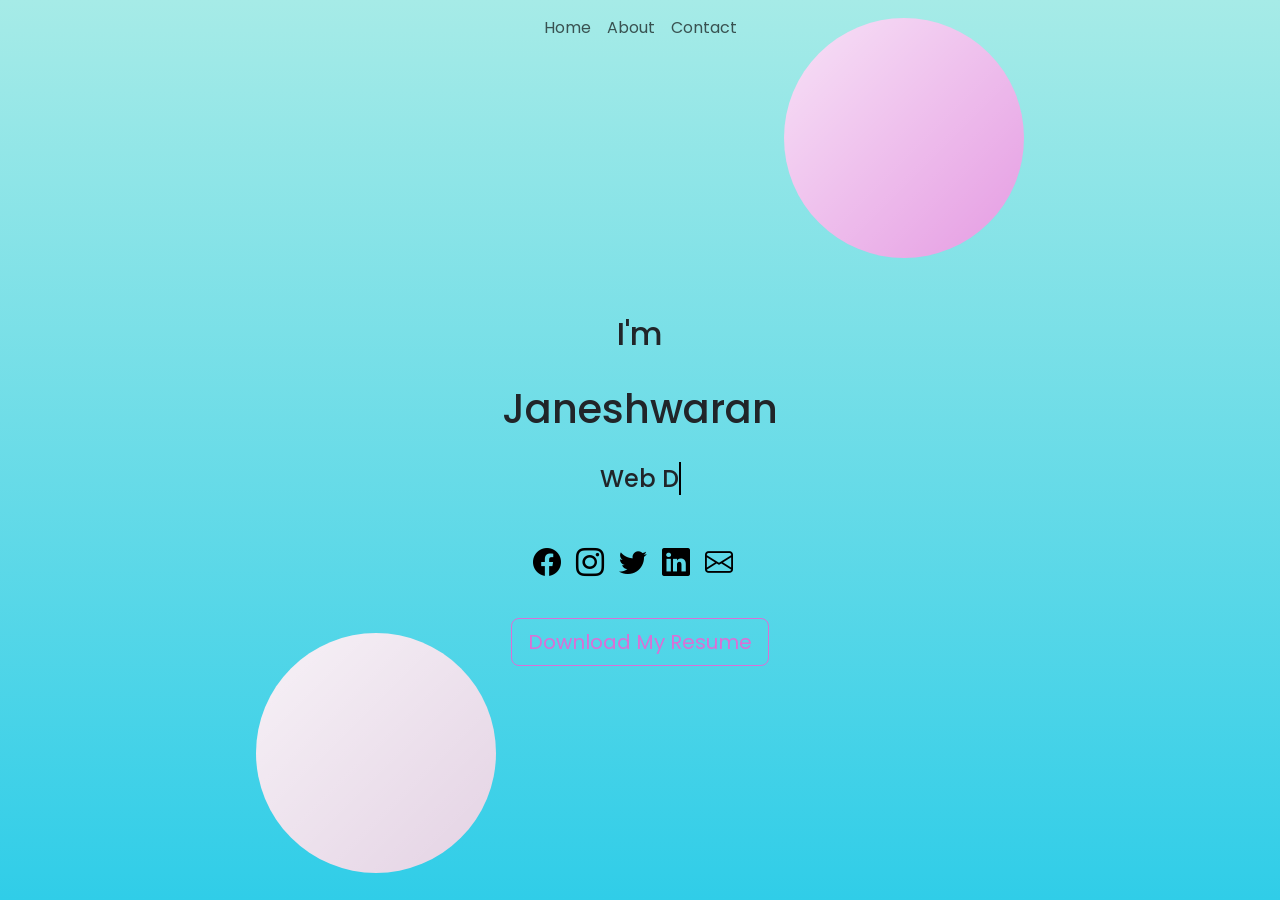
==== index.html @ 438f8019 "Update index.html" ====
<html lang="en">
  <head>
    <meta charset="utf-8">
    <meta name="viewport" content="width=device-width, initial-scale=1">
    <link href="https://cdn.jsdelivr.net/npm/bootstrap@5.1.0/dist/css/bootstrap.min.css" rel="stylesheet" integrity="sha384-KyZXEAg3QhqLMpG8r+8fhAXLRk2vvoC2f3B09zVXn8CA5QIVfZOJ3BCsw2P0p/We" crossorigin="anonymous">
    <link rel="stylesheet" href="style.css">
    <link rel="stylesheet" href="https://cdn.jsdelivr.net/npm/bootstrap-icons@1.5.0/font/bootstrap-icons.css">
    <title>JaNesHwaRan</title>
  </head>
  <body>
<!-- =====  NavBar  ===== -->
    <nav class="navbar fixed-top navbar-expand navbar-light bg-transparent" >
      <div class="container" >
        <div class="collapse navbar-collapse" id="navbarSupportedContent">
          <ul class="navbar-nav mx-auto mb-2 mb-lg-0">
            <li class="nav-item">
              <a class="nav-link " aria-current="page" href="#home">Home</a>
            </li>
            <li class="nav-item">
              <a class="nav-link" href="#about">About</a>
            </li>
            <li class="nav-item">
              <a class="nav-link" href="#contact">Contact</a>
            </li>
          </ul>
        </div>
      </div>
    </nav>
    <div class="scroll-snap">
      <section class="text-dark text-center d-flex " id="home">
        <div class="container">
          <div class="hero ">
            <h2>I'm </h2><br>
            <h1><span id="name"> Janeshwaran</span></h1><br>
            <h4 class="typing"></h4><br>
            <div class="icons">
              <h3><a class="bi bi-facebook" href="https://www.facebook.com/janesh.janesh.77/" target="_blank"></a></h3>
              <h3><a class="bi bi-instagram" href="https://www.instagram.com/janeshwaran/?hl=en" target="_blank"></a></h3>
              <h3><a class="bi bi-twitter" href="https://twitter.com/janeshwar20" target="_blank"></a></h3>
              <h3><a class="bi bi-linkedin" href="https://in.linkedin.com/in/janeshwaran-c-a-34639b200" target="_blank"></a></h3>
              <h3><a class="bi bi-envelope" href="mailto:janesh2k@gmail.com" target="_blank"></a></h3>
            </div>
            <a href="Janesh_final_Resume.pdf" target="_blank" class="cv btn btn-lg" >Download My Resume</a>
          </div>
        </div>
      </section>
        <main>
          <section class="text-center d-flex" id="about">
            <div class="glass container ">
              <div class="about-title"><h1><strong>About Me</strong></h1><br>
                <div class="about-subtitle ">
                  <h3>I'm a self-taught Web developer pursuing Bachelors in Mechanical Engineering having skills on </h3>
                    <ul class="skills">
                      <li>HTML</li>
                      <li>CSS</li>
                      <li>JavaScript</li>
                      <li>Bootstrap</li>
                    </ul>                            
                </div>
                <!-- =====Card====== -->
                <div class="row align-cards">
                <div class="column card-container">
                  <div class="card">
                    <figure class="front">
                      <h4>SSLC</h4>
                      <h5>(2015)</h5>
                    </figure>
                    <figure class="back">
                      <h5>Assis.Mat.Hr.Sec.School</h5>
                    </figure>
                  </div>
                </div>
                <div class="column card-container">
                  <div class="card">
                    <figure class="front">
                      <h4>HSC</h4>
                      <h5>(2017)</h5>
                    </figure>
                    <figure class="back">
                      <h5>Assis.Mat.Hr.Sec.School</h5>
                    </figure>
                  </div>
                </div>
                <div class="column card-container">
                  <div class="card">
                    <figure class="front">
                      <h5>B.E. Mechanical Engg.</h5>
                      <h5>(2017-2021)</h5>
                    </figure>
                    <figure class="back">
                      <h5>Meenakshi College Of Enginering</h5>
                    </figure>
                  </div>
                </div>
              </div> 
              </div>
            </div>
          </section>
        </main>
      <div class="circle1"></div>
      <div class="circle2"></div>  
      <section class="text-dark text-center d-flex " id="contact">
        <div class="container">
          <div class="social">
            <a href="https://www.facebook.com/janesh.janesh.77/" target="_blank" class="fb btn btn-lg bi bi-facebook">  facebook</a><br>
            <a href="https://www.instagram.com/janeshwaran/?hl=en" target="_blank" class="insta btn btn-lg bi-instagram">  Instagram</a><br>
            <a href="https://twitter.com/janeshwar20" target="_blank" class="twitter btn btn-lg bi-twitter">  Twitter<a><br>
            <a href="https://in.linkedin.com/in/janeshwaran-c-a-34639b200" target="_blank" class="linkedin btn btn-lg bi-linkedin">  LinkedIn<a><br>
            <a href="mailto:janesh2k@gmail.com" target="_blank" class="mail btn btn-lg bi-envelope">    Mail<a><br>
          </div>
          <div class="background"></div>  
        </div>    
    </div>
    <script src="https://cdn.jsdelivr.net/npm/bootstrap@5.1.0/dist/js/bootstrap.bundle.min.js" integrity="sha384-U1DAWAznBHeqEIlVSCgzq+c9gqGAJn5c/t99JyeKa9xxaYpSvHU5awsuZVVFIhvj" crossorigin="anonymous"></script>
    <script src="index.js"></script>
  </body>
</html>
---- style.css ----
@import url('https://fonts.googleapis.com/css2?family=Poppins:wght@400&display=swap');
*{
	margin: 0;
	padding: 0;
	box-sizing: border-box;
}

body{
	font-family: 'Poppins', sans-serif;	
	position: relative;
	background: linear-gradient(#a6ebe7,#30cde8) no-repeat;	
}

nav{
	font-family: 'Poppins', sans-serif;
	background-color:white ;
}
ul.navbar-nav li a.nav-link:hover{
	text-decoration: underline solid rgb(218, 112, 214) 3px;
	transition: all .3s;		
}

.hero{
	height: 100vh;
	align-items: center;
	padding-top: 35vh;
} 
.icons{
	display: flex;
	align-items: center;
	justify-content: center;
	padding-bottom: 30px;
	padding-top: 20px ;
	color: black;
}
.bi-facebook, .bi-instagram, .bi-twitter, .bi-linkedin, .bi-envelope{
	padding-right: 15px;
	color: black;
}
.bi-facebook:hover, .bi-instagram:hover, .bi-twitter:hover, .bi-linkedin:hover, .bi-envelope:hover {
	color: palevioletred;
	transition: all .3s;
}
.typing::after{
	content: "";
	width: 1px;
	height: 5px;
	border-right: 2px solid black;
	animation: blink 0.7s infinite ease ;
}
@keyframes blink {
	0%{
		opacity: 0;
	}
	100%{
		opacity: 1;
	}
}

main{
	height: 100vh;
	display: flex;
    align-items: center;
    justify-content: center;
}
.scroll-snap{
	scroll-snap-type: y mandatory;
	overflow-y: scroll;
	height: 100vh;
}
section{
	scroll-snap-align: start;
	height: 100vh;
	display: flex;
	align-items: center;
}
.glass{
    background: white;
    height: 80vh;
    width: 70%;
    background: linear-gradient(
        to right bottom, rgba(255, 255, 255, 0.5), rgba(255, 255, 255, 0.3));
    border-radius: 2rem;
	z-index:3;
	backdrop-filter: blur(100rem);
}
.about-title h1{
	padding-top: 10%;
	color:rgba(0, 255, 200, 0.7);
	text-shadow: 1px 1px rgb(231, 139, 240);
}
.about-subtitle{
	font-size: 25px;
	position: relative;
	color:rgba(0, 205, 246, 0.9);
	text-shadow: 2px 2px rgb(231, 139, 240);
	text-align: center;

} 
.circle1,.circle2{
    position: absolute;
    background:white;
    background: linear-gradient(
        to right bottom, rgba(255, 255, 255, 0.8), rgba(255, 255, 255, 0.3)
    );
    height: 15rem;
    width: 15rem;
	z-index: -1 ;
	border-radius: 10rem;
}
.circle2 {
	display: flex;
    top: 2%;
    right: 20%;
	background-color:rgb(218, 112, 214);
}
.circle1{
	display: flex;
    bottom: 3%;
    left: 20%;
	background-color:rgb(216, 191, 216);
}
.skills{
	padding-left: 0%;
	justify-content: center;
	list-style-type: none;
}

.cv{
	color:rgb(218, 112, 214);
	border-color:rgb(218, 112, 214);
}
.cv:hover{
	background: linear-gradient(
        to right bottom, rgb(151, 226, 241),rgb(231, 139, 240))!important;
    border-color: rgb(231, 139, 240) !important;
	color: white;
	border-radius: 2rem;
	transition: all .4s;	
}
/* ====== Card flip ======= */
.card-container{
	padding-top: 10px;
	width: 300px;
	height: 100px;
}
.align-cards{
	display: flex;
	justify-content: center;
	align-items: center;
}
.card{
	width: 100%;
	height: 100%;
	transition: transform 1s ease-in-out;
	transform-style: preserve-3d;
}
.card-container:hover .card{
	transform: rotateY(180deg);
}
.card figure{
	width: 100%;
	height: 100%;
	position: absolute;
	margin: 0;
	border-radius: 5px;
	backface-visibility: hidden;
	padding-top: 15px;
	text-align: center;
}
.card .front{
	background: linear-gradient(
        to right bottom, rgb(151, 226, 241,0.5),rgb(231, 139, 240,0.8))!important;
	color:rgba(0, 255, 200, 0.7);
	text-shadow: 1px 1px rgb(207, 39, 223);
}
.card .back{
	background: linear-gradient(
        to right bottom, rgb(0, 205, 246),rgba(231, 139, 240))!important;
	color:rgba(246, 246, 246, 0.9);
	text-shadow: 2px 2px rgb(228, 156, 235);
	transform: rotateY(180deg);
}
.fb{
	color:black;
	border-color:black;
	padding-left: 20px;
	padding-right: 20px ;
}
.insta{
	color:black;
	border-color:black;
	margin-top: 20px;
}
.twitter{
	color:black;
	border-color:black;	
	padding-left: 35px;
	padding-right: 35px ;
	margin-top: 20px;

}
.linkedin{
	color:black;
	border-color:black;	
	padding-left: 30px;
	padding-right: 30px ;
	margin-top: 20px;

}
.mail{
	color:black;
	border-color:black;	
	padding-left: 50px;
	padding-right: 50px ;
	margin-top: 20px;

}
.fb:hover {
	background-color: rgb(78, 116, 194) !important;
	transition: all .3s;
	color: white;
}
.insta:hover{
	background: linear-gradient(to right top, rgb(253, 244, 151) 0%, rgb(253, 244, 150) 5%, rgba(253, 89, 73) 45%,rgba(214, 36, 159) 60%,rgba(40, 90, 235) 90%)!important;
	transition: all .3s;
	color: white;
}
.twitter:hover{
	background-color: rgb(29, 161, 242)!important;
	transition: all .3s;
	color:white;	
}
.linkedin:hover{
	background-color: rgb(0, 119, 181)!important;
	transition: all .3s;
	color:white;
}
.mail:hover{
	background-color: palevioletred !important;
	transition: all .3s;
	color: white;
}

#about{
	height:100vh;
}
@media (max-width:850px) {
	.glass{
		height: 100%;
		width: 100%;
		box-shadow: 0;
		align-items: center;
	}
}
@media (max-width:410px) {
	.hero{
		height: 100%;
		width:100%
	}
	.glass{
		height: 100%;
		width: 100%;
		box-shadow: 0;
		align-items: center;
	}
	.about-title, .about-subtitle{
		font-size: 15px;
	}	
	.card{
		display: flex;
		justify-content: center;
		align-items: center;
	}
}
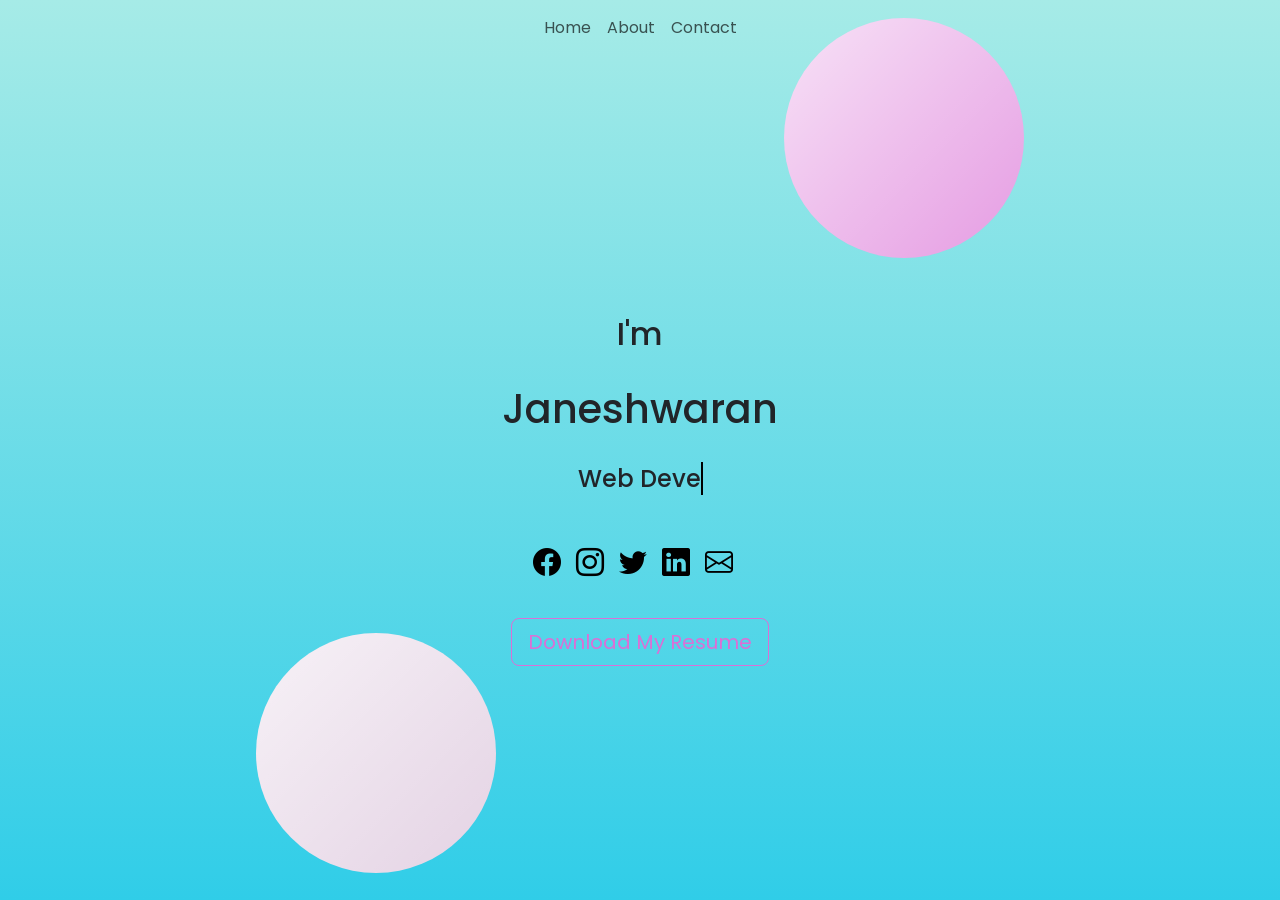
==== commit 7c35ab23: "Update index.html" ====
--- a/index.html
+++ b/index.html
@@ -41,7 +41,7 @@
               <h3><a class="bi bi-linkedin" href="https://in.linkedin.com/in/janeshwaran-c-a-34639b200" target="_blank"></a></h3>
               <h3><a class="bi bi-envelope" href="mailto:janesh2k@gmail.com" target="_blank"></a></h3>
             </div>
-            <a href="Janesh_final_Resume.pdf" target="_blank" class="cv btn btn-lg" >Download My Resume</a>
+            <a href="./Janesh_final_Resume.pdf" target="_blank" class="cv btn btn-lg" >Download My Resume</a>
           </div>
         </div>
       </section>
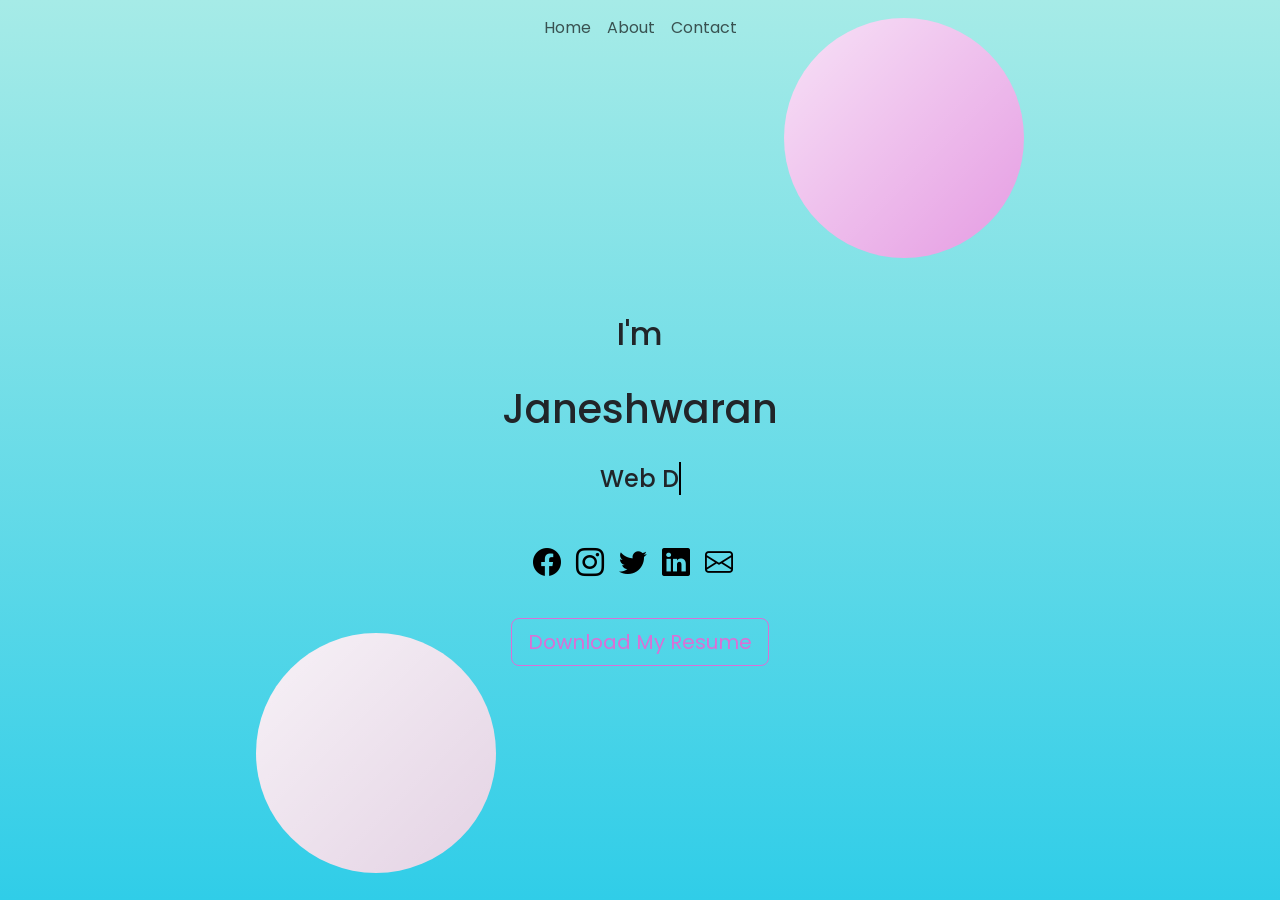
==== commit 50be2ca1: "Update index.html" ====
--- a/index.html
+++ b/index.html
@@ -41,7 +41,7 @@
               <h3><a class="bi bi-linkedin" href="https://in.linkedin.com/in/janeshwaran-c-a-34639b200" target="_blank"></a></h3>
               <h3><a class="bi bi-envelope" href="mailto:janesh2k@gmail.com" target="_blank"></a></h3>
             </div>
-            <a href="./Janesh_final_Resume.pdf" target="_blank" class="cv btn btn-lg" >Download My Resume</a>
+            <a href="./Janesh_final_Resume.pdf.pdf" target="_blank" class="cv btn btn-lg" >Download My Resume</a>
           </div>
         </div>
       </section>
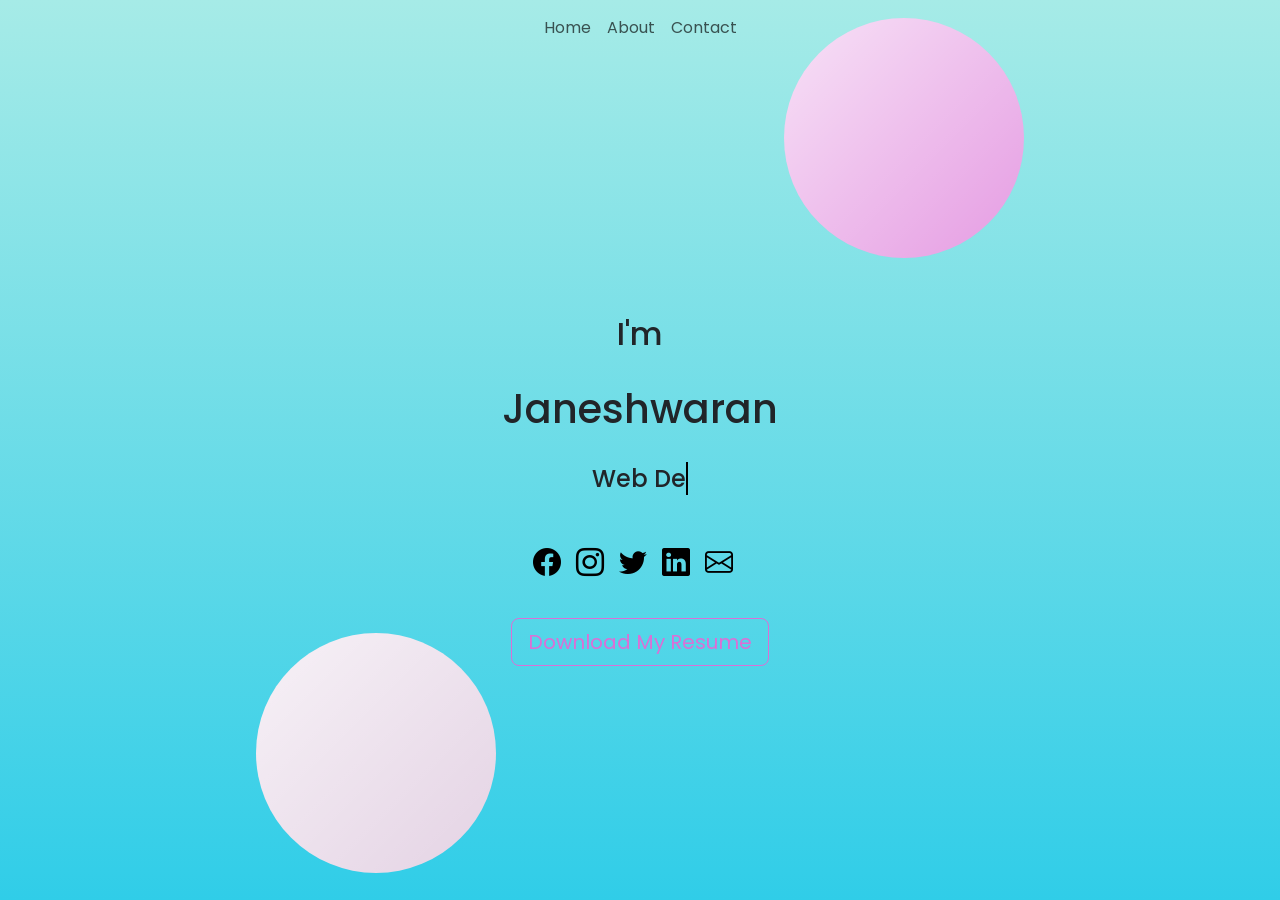
==== commit 5de5bdab: "Update index.html" ====
--- a/index.html
+++ b/index.html
@@ -50,7 +50,7 @@
             <div class="glass container ">
               <div class="about-title"><h1><strong>About Me</strong></h1><br>
                 <div class="about-subtitle ">
-                  <h3>I'm a self-taught Web developer pursuing Bachelors in Mechanical Engineering having skills on </h3>
+                  <h3>I'm a self-taught Web developer graduated my Bachelors in Mechanical Engineering and having skills on </h3>
                     <ul class="skills">
                       <li>HTML</li>
                       <li>CSS</li>
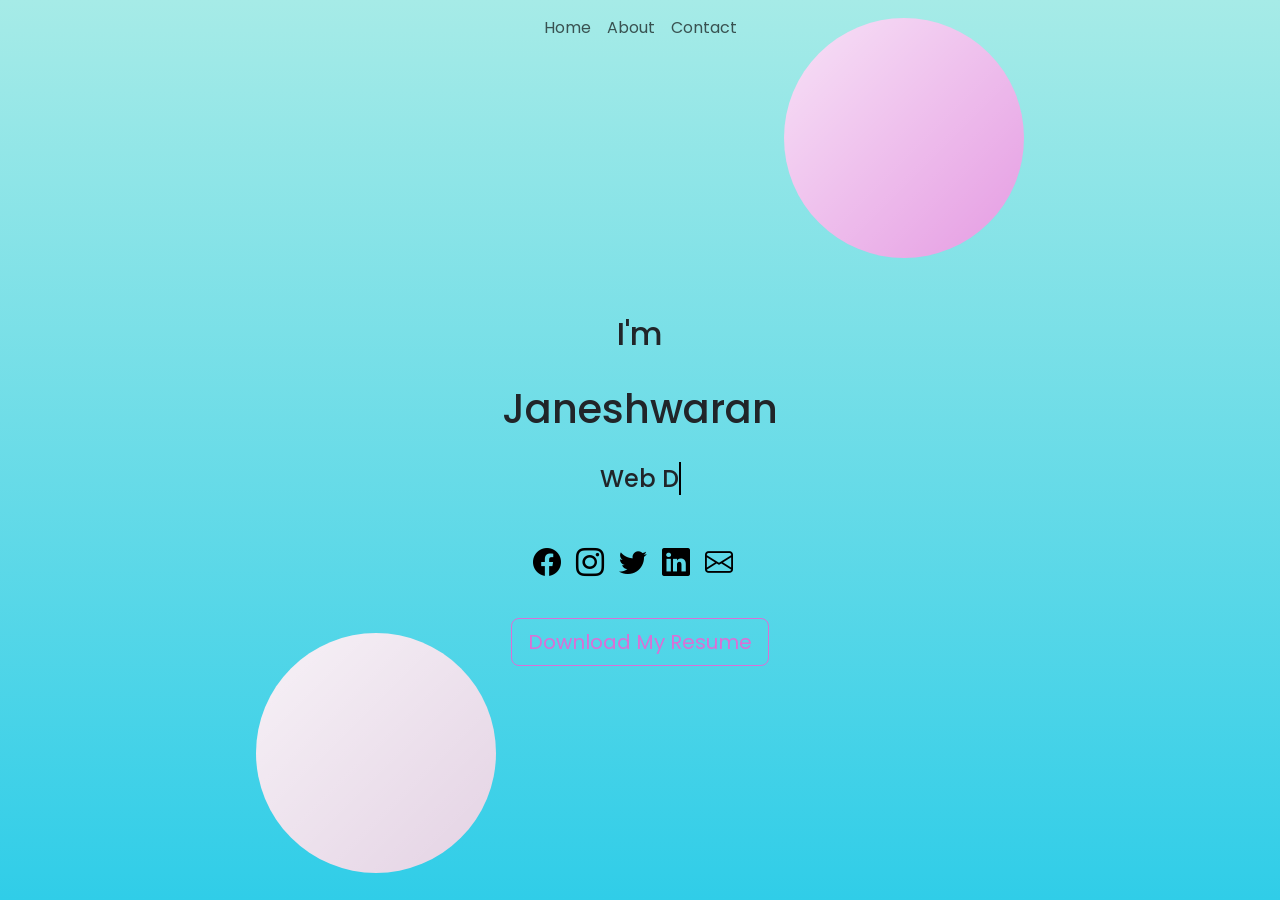
==== commit 4e17d1dc: "Update index.html" ====
--- a/index.html
+++ b/index.html
@@ -41,7 +41,7 @@
               <h3><a class="bi bi-linkedin" href="https://in.linkedin.com/in/janeshwaran-c-a-34639b200" target="_blank"></a></h3>
               <h3><a class="bi bi-envelope" href="mailto:janesh2k@gmail.com" target="_blank"></a></h3>
             </div>
-            <a href="./Janesh_final_Resume.pdf.pdf" target="_blank" class="cv btn btn-lg" >Download My Resume</a>
+            <a href="./Janesh final Resume.pdf" target="_blank" class="cv btn btn-lg" >Download My Resume</a>
           </div>
         </div>
       </section>
@@ -56,6 +56,7 @@
                       <li>CSS</li>
                       <li>JavaScript</li>
                       <li>Bootstrap</li>
+                      <li>React</li>
                     </ul>                            
                 </div>
                 <!-- =====Card====== -->
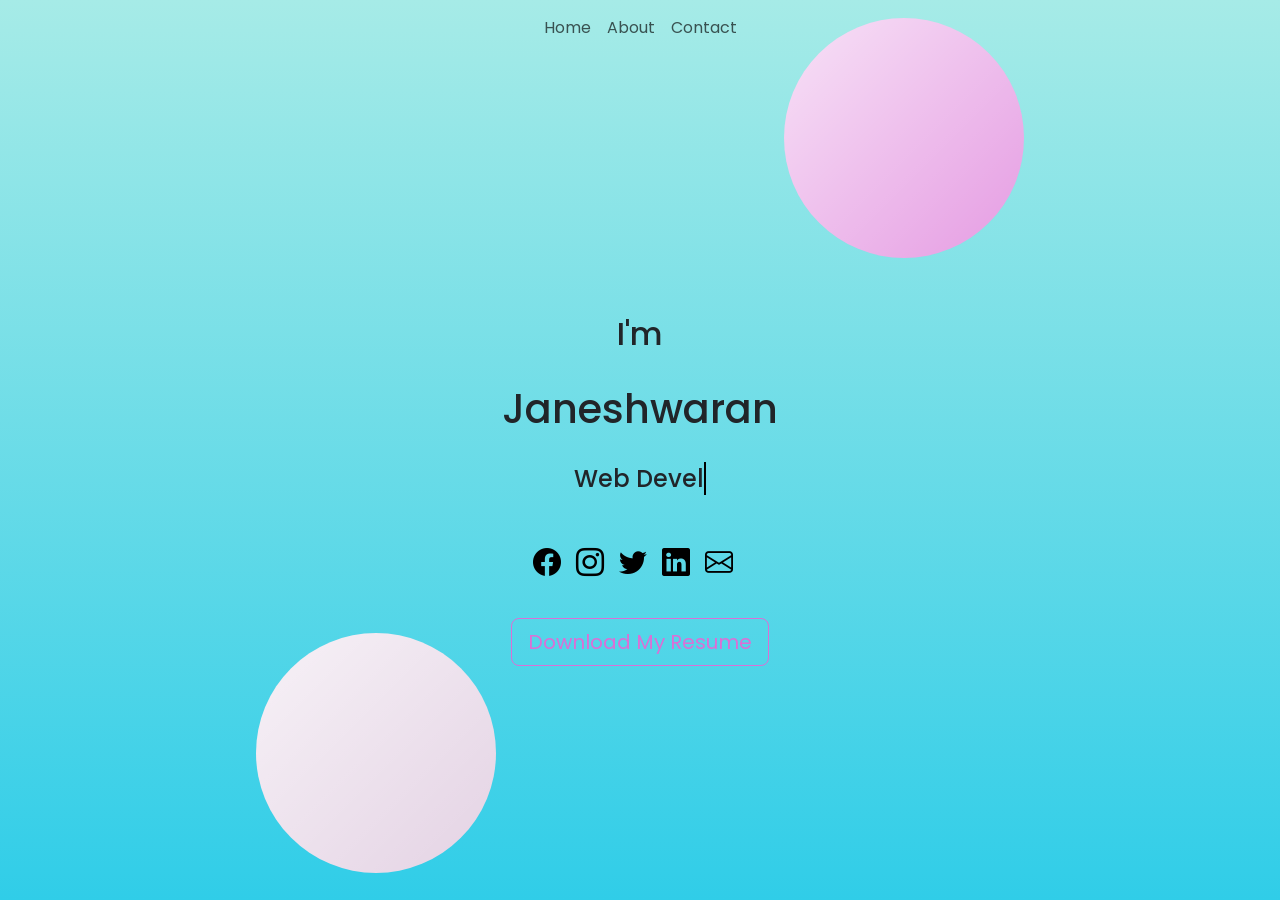
==== commit 922ad483: "Updated Resume" ====
--- a/index.html
+++ b/index.html
@@ -41,7 +41,7 @@
               <h3><a class="bi bi-linkedin" href="https://in.linkedin.com/in/janeshwaran-c-a-34639b200" target="_blank"></a></h3>
               <h3><a class="bi bi-envelope" href="mailto:janesh2k@gmail.com" target="_blank"></a></h3>
             </div>
-            <a href="./Janesh final Resume.pdf" target="_blank" class="cv btn btn-lg" >Download My Resume</a>
+            <a href="./Janesh Resume final.pdf" target="_blank" class="cv btn btn-lg" >Download My Resume</a>
           </div>
         </div>
       </section>
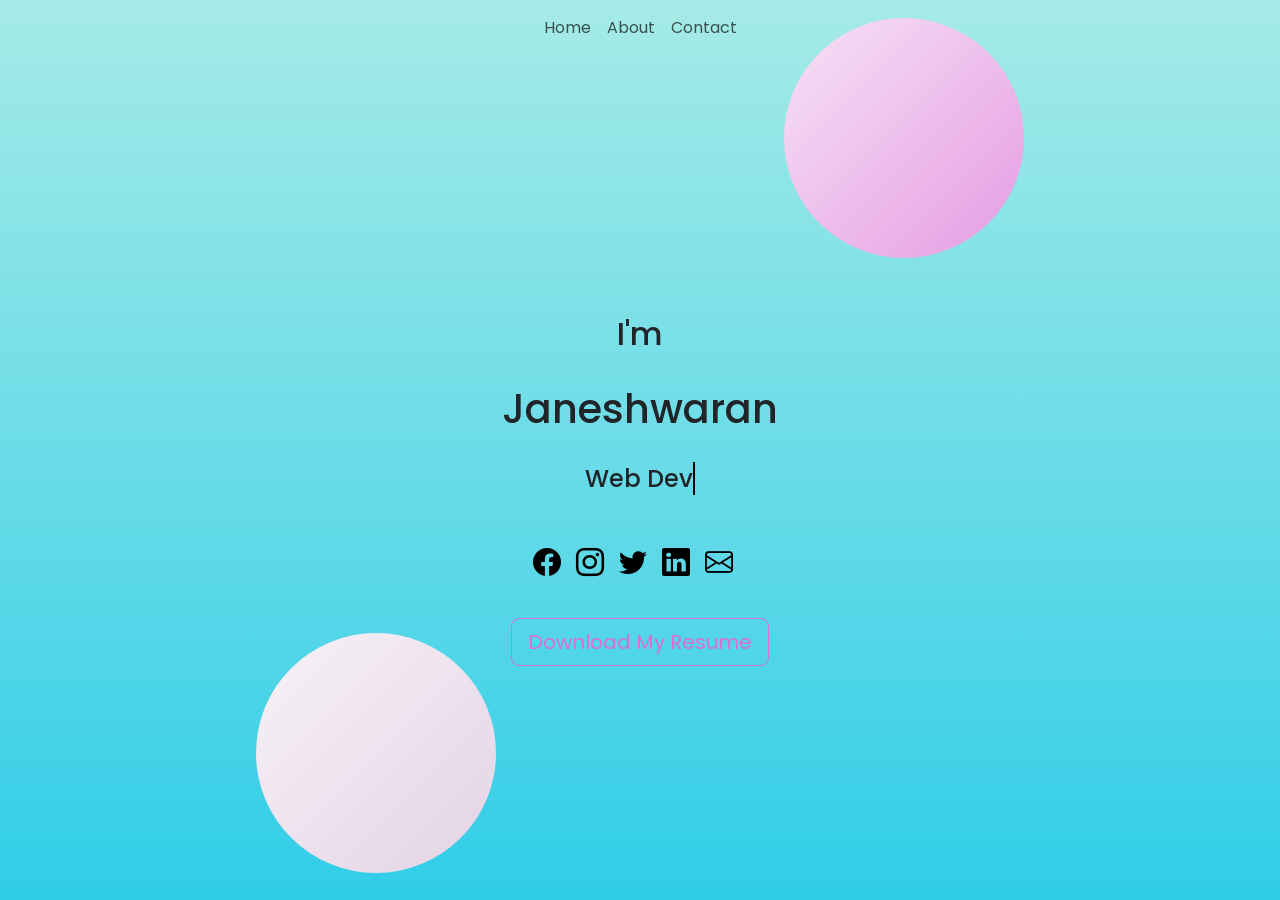
==== commit 8ade631f: "Update index.html with new resume" ====
--- a/index.html
+++ b/index.html
@@ -41,7 +41,7 @@
               <h3><a class="bi bi-linkedin" href="https://in.linkedin.com/in/janeshwaran-c-a-34639b200" target="_blank"></a></h3>
               <h3><a class="bi bi-envelope" href="mailto:janesh2k@gmail.com" target="_blank"></a></h3>
             </div>
-            <a href="./Janesh Resume final.pdf" target="_blank" class="cv btn btn-lg" >Download My Resume</a>
+            <a href="./Janesh_Resume.pdf" target="_blank" class="cv btn btn-lg" >Download My Resume</a>
           </div>
         </div>
       </section>
@@ -55,8 +55,8 @@
                       <li>HTML</li>
                       <li>CSS</li>
                       <li>JavaScript</li>
-                      <li>Bootstrap</li>
                       <li>React</li>
+                      <li>Three.js</li>
                     </ul>                            
                 </div>
                 <!-- =====Card====== -->
@@ -68,7 +68,7 @@
                       <h5>(2015)</h5>
                     </figure>
                     <figure class="back">
-                      <h5>Assis.Mat.Hr.Sec.School</h5>
+                      <h5>Assisi.Mat.Hr.Sec.School</h5>
                     </figure>
                   </div>
                 </div>
@@ -79,7 +79,7 @@
                       <h5>(2017)</h5>
                     </figure>
                     <figure class="back">
-                      <h5>Assis.Mat.Hr.Sec.School</h5>
+                      <h5>Assisi.Mat.Hr.Sec.School</h5>
                     </figure>
                   </div>
                 </div>
